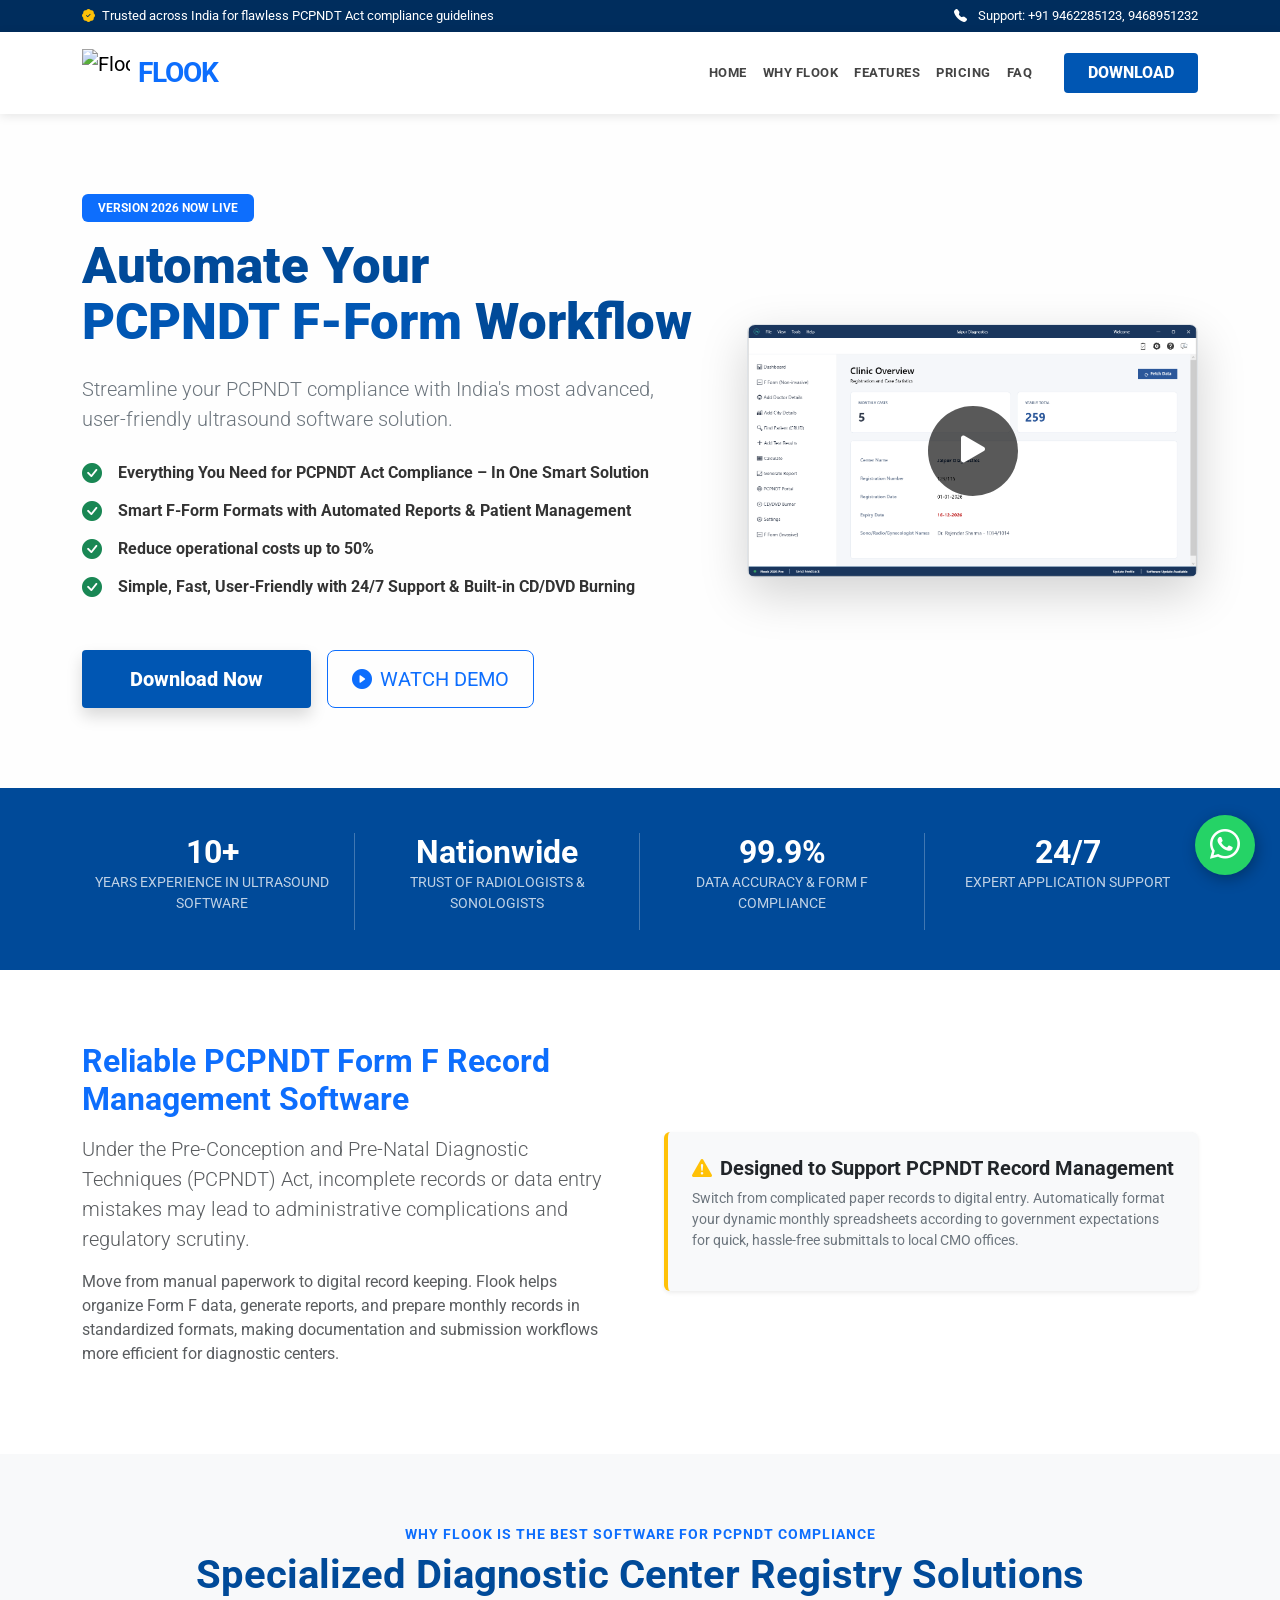
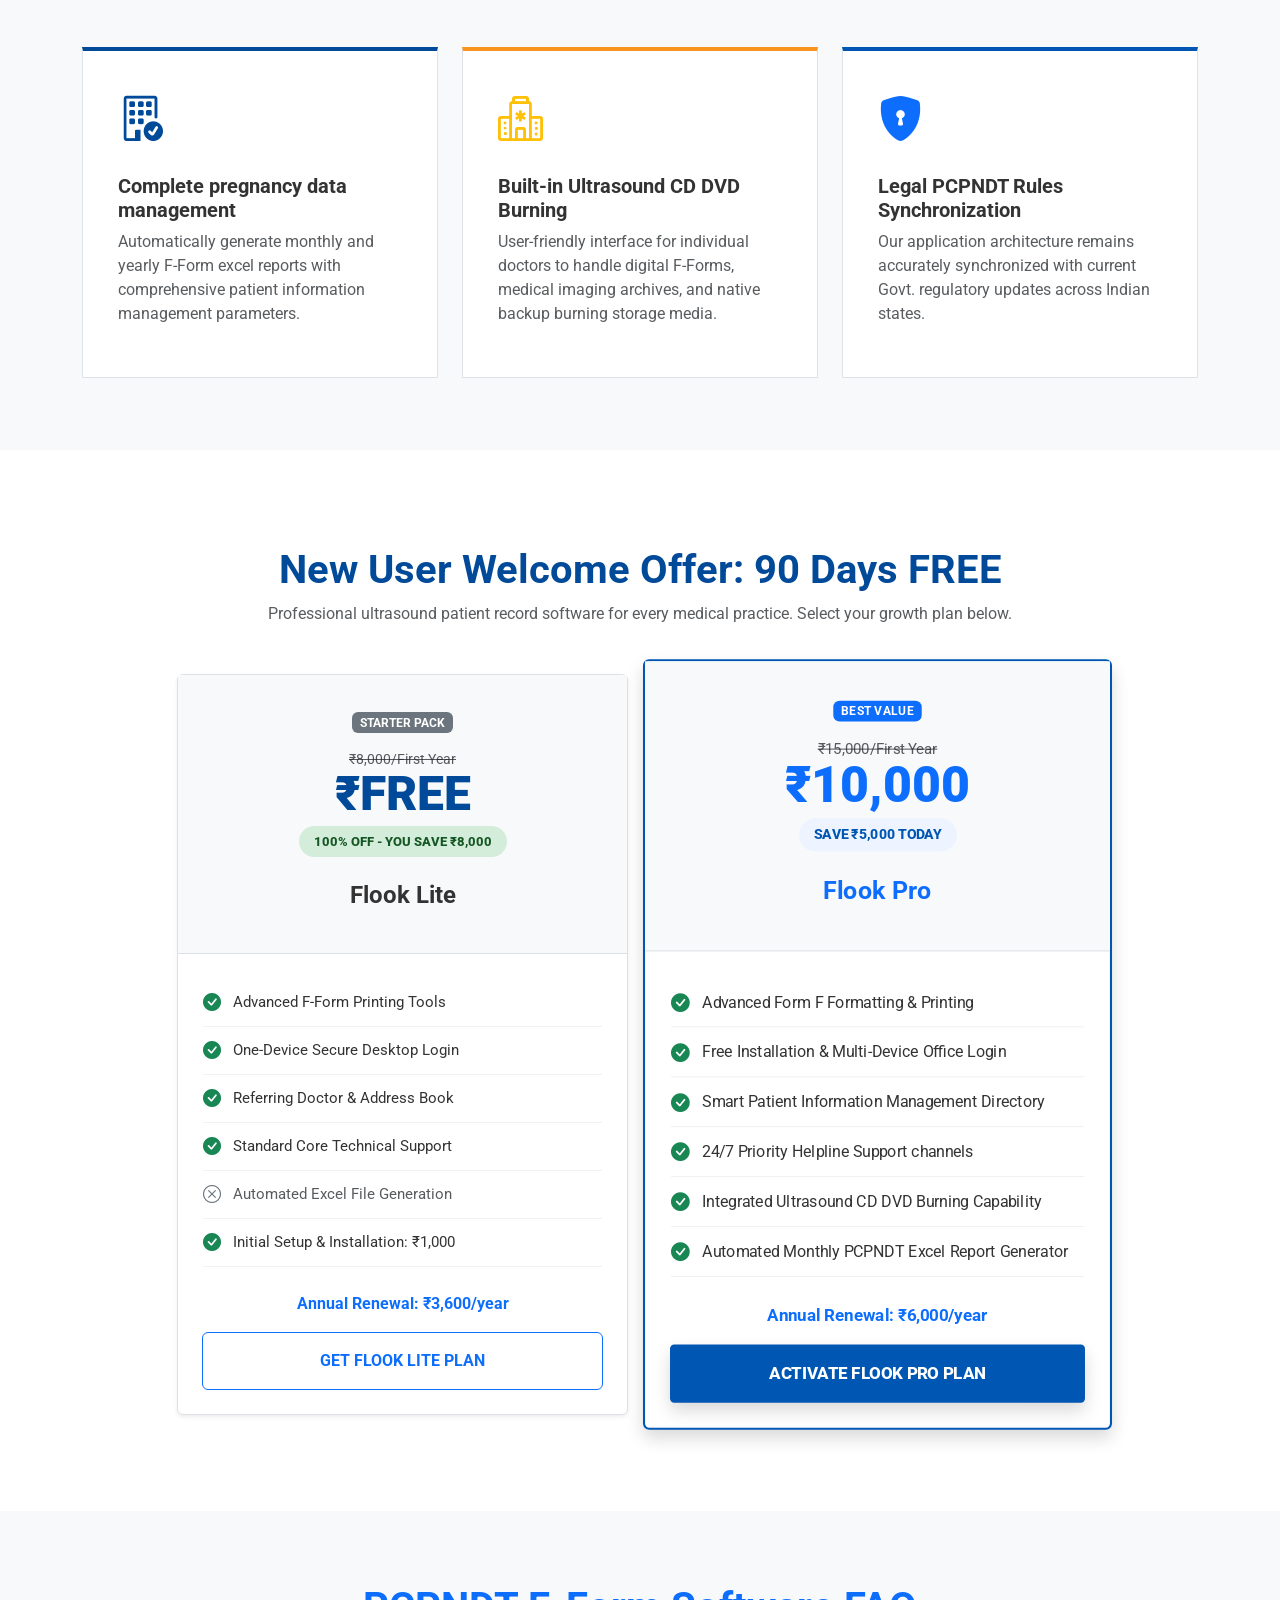
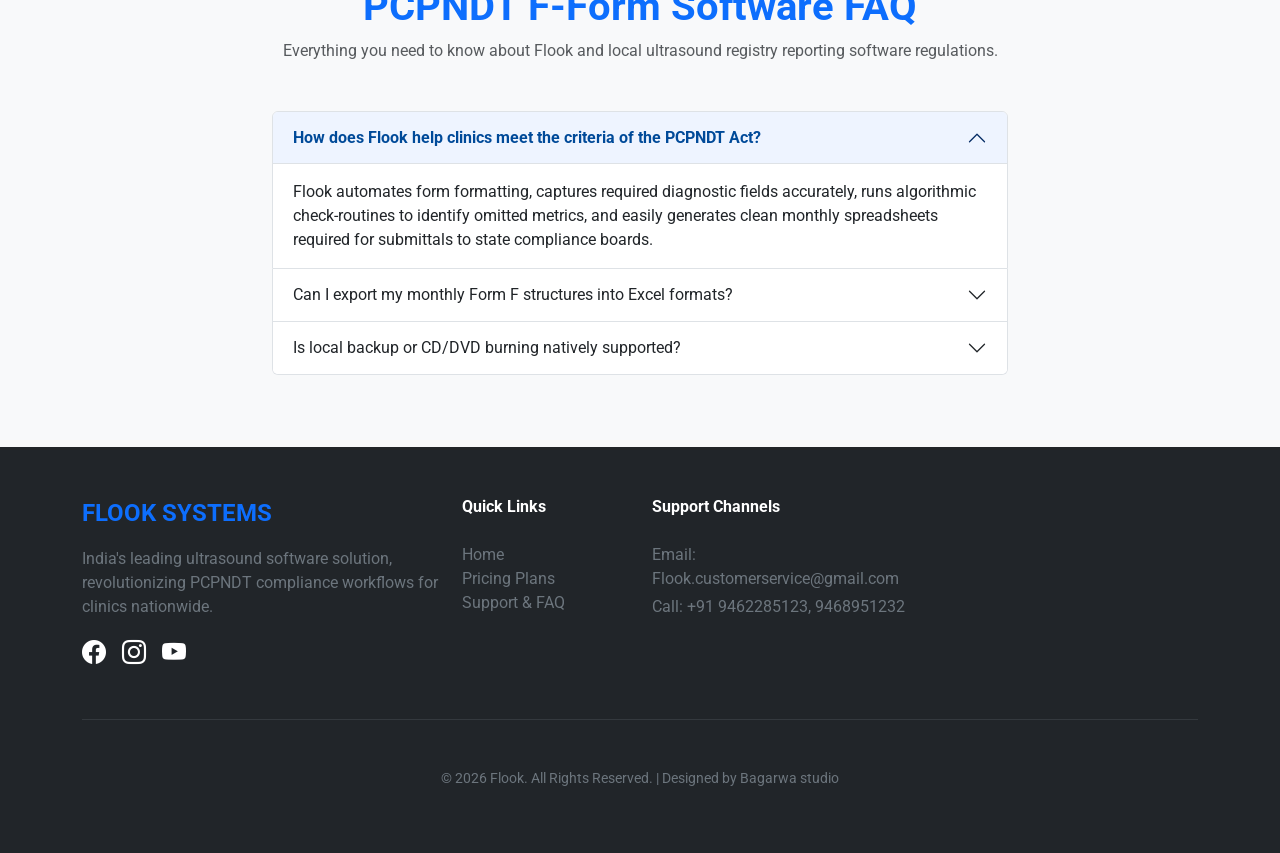
==== index.html @ 8f1b3f3e "Update index.html" ====
<!DOCTYPE html>
<html lang="en">


<!-- Google tag (gtag.js) -->
<script async src="https://www.googletagmanager.com/gtag/js?id=G-9907BZ45B7"></script>
<script>
  window.dataLayer = window.dataLayer || [];
  function gtag(){dataLayer.push(arguments);}
  gtag('js', new Date());

  gtag('config', 'G-9907BZ45B7');
</script>

<head>
  <meta charset="utf-8">
  <meta content="width=device-width, initial-scale=1.0" name="viewport">
  <title>PCPNDT F Form Software | Best Ultrasound Software & Compliance Tool India</title>
  <meta name="description" content="Looking for the best PCPNDT compliance software in India? Automate your ultrasound clinic reporting with Flook. Prevent clerical errors in ultrasound Form F, streamline patient data management, and generate monthly excel reports automatically. Try Flook Free.">

  <link href="assets/img/big.png" rel="icon">
  <link href="assets/img/big.png" rel="apple-touch-icon">

  <link href="https://fonts.googleapis.com/css2?family=Roboto:wght@300;400;500;700;900&display=swap" rel="stylesheet">

  <link href="https://cdn.jsdelivr.net/npm/bootstrap@5.3.0/dist/css/bootstrap.min.css" rel="stylesheet">
  <link href="https://cdn.jsdelivr.net/npm/bootstrap-icons@1.11.0/font/bootstrap-icons.css" rel="stylesheet">
  <link href="https://cdnjs.cloudflare.com/ajax/libs/aos/2.3.4/aos.css" rel="stylesheet">

  <!-- Structural SEO Structured Data: Native FAQ Page Schema for Google Rich Snippets -->
  <script type="application/ld+json">
  {
    "@context": "https://schema.org",
    "@type": "FAQPage",
    "mainEntity": [{
      "@type": "Question",
      "name": "How does Flook help clinics meet the criteria of the PCPNDT Act?",
      "acceptedAnswer": {
        "@type": "Answer",
        "text": "Flook automates form formatting, captures required diagnostic fields accurately, runs algorithmic check-routines to identify omitted metrics, and easily generates clean monthly spreadsheets required for submittals to state compliance boards."
      }
    }, {
      "@type": "Question",
      "name": "Can I export my monthly Form F structures into Excel formats?",
      "acceptedAnswer": {
        "@type": "Answer",
        "text": "Yes, with our Flook Pro package, you can generate comprehensive monthly reports matching the official requirements directly into clean Excel formats with a single click."
      }
    }, {
      "@type": "Question",
      "name": "Is local backup or CD/DVD burning natively supported?",
      "acceptedAnswer": {
        "@type": "Answer",
        "text": "Absolutely. Flook includes a built-in CD/DVD utility interface that helps individual doctors export and secure records cleanly to external media storage quickly."
      }
    }]
  }
  </script>

  <style>
    :root {
      --primary-blue: #004a99;
      --primary-dark: #002d5d; 
      --action-color: #0056b3; 
      --industry-orange: #f7941d;
      --light-bg: #f4f7f9;
      --dark-text: #333333;
      --border-color: #dee2e6;
    }

    body {
      font-family: 'Roboto', sans-serif;
      color: var(--dark-text);
      background-color: #fff;
      overflow-x: hidden;
    }

    /* Top Utility Bar */
    .top-bar {
      background: var(--primary-dark);
      color: white;
      font-size: 13px;
      padding: 6px 0;
    }

    /* Navigation */
    .navbar {
      box-shadow: 0 2px 10px rgba(0, 0, 0, 0.1);
      padding: 12px 0;
    }
    .nav-link {
      font-weight: 700;
      color: #444 !important;
      text-transform: uppercase;
      font-size: 13px;
      letter-spacing: 0.5px;
    }

    /* Hero Section */
    .hero-section {
      background: linear-gradient(rgba(255, 255, 255, 0.9), rgba(255, 255, 255, 0.9)), url('https://www.transparenttextures.com/patterns/cubes.png');
      background-color: var(--light-bg);
      padding: 80px 0;
      border-bottom: 5px solid var(--primary-blue);
    }
    .hero-title {
      font-weight: 900;
      color: var(--primary-blue);
      font-size: 3.2rem;
      line-height: 1.1;
    }
    .hero-title span { color: var(--action-color); }

    /* Stats Banner */
    .stats-banner {
      background: var(--primary-blue);
      color: white;
      padding: 40px 0;
    }

    /* Industry Cards */
    .industry-card {
      background: white;
      border: 1px solid var(--border-color);
      border-top: 4px solid var(--primary-blue);
      padding: 35px;
      transition: 0.3s;
      height: 100%;
    }
    .industry-card:hover {
      box-shadow: 0 10px 30px rgba(0, 0, 0, 0.1);
      transform: translateY(-5px);
    }
    .industry-icon {
      font-size: 45px;
      color: var(--primary-blue);
      margin-bottom: 20px;
    }

    /* Pricing Section */
    .price-card {
      border: 1px solid var(--border-color);
      padding: 0;
      transition: 0.3s;
      border-radius: 6px;
      background: white;
    }
    .price-card.popular {
      border: 2px solid var(--action-color) !important;
      transform: scale(1.04);
      z-index: 2;
    }
    .price-header {
      background: #f8f9fa;
      padding: 35px 20px;
      text-align: center;
      border-bottom: 1px solid var(--border-color);
    }
    .price-value {
      font-size: 48px;
      font-weight: 900;
      color: var(--primary-blue);
      line-height: 1;
    }
    .savings-badge {
      background: #d4edda;
      color: #155724;
      padding: 6px 15px;
      font-size: 13px;
      font-weight: 800;
      border-radius: 50px;
      display: inline-block;
    }

    /* Feature Lists */
    .feature-list {
      list-style: none;
      padding: 25px;
      margin: 0;
    }
    .feature-list li {
      padding: 10px 0;
      border-bottom: 1px solid #f1f1f1;
      font-size: 15px;
      display: flex;
      align-items: center;
    }
    .feature-list li i {
      margin-right: 12px;
      font-size: 18px;
    }

    /* Custom FAQ Styles */
    .accordion-button:not(.collapsed) {
      background-color: #eef4ff;
      color: var(--primary-blue);
      font-weight: bold;
    }
    .accordion-button:focus {
      box-shadow: none;
      border-color: rgba(0, 74, 153, 0.1);
    }

    /* Buttons */
    .btn-action {
      background: var(--action-color);
      color: white;
      font-weight: 800;
      border-radius: 4px;
      padding: 14px 35px;
      border: none;
      transition: 0.3s;
    }
    .btn-action:hover { background: var(--primary-dark); color: white; transform: translateY(-2px); }

    /* Video Modal */
    .modal-content { background-color: #000; border: none; }
    .btn-close-white { filter: invert(1) grayscale(100%) brightness(200%); }

    /* Floatings */
    .whatsapp-float {
      position: fixed;
      bottom: 25px;
      right: 25px;
      background: #25d366;
      color: white;
      width: 60px;
      height: 60px;
      border-radius: 50px;
      text-align: center;
      font-size: 30px;
      box-shadow: 2px 4px 15px rgba(0, 0, 0, 0.3);
      z-index: 1000;
      display: flex;
      align-items: center;
      justify-content: center;
      text-decoration: none;
    }
  </style>
</head>

<body>

  <div class="top-bar d-none d-md-block">
    <div class="container d-flex justify-content-between">
      <span><i class="bi bi-patch-check-fill me-1 text-warning"></i> Trusted across India for flawless PCPNDT Act compliance guidelines</span>
      <span><i class="bi bi-telephone-fill me-2"></i> Support: +91 9462285123, 9468951232</span>
    </div>
  </div>

  <nav class="navbar navbar-expand-lg sticky-top bg-white">
    <div class="container">
      <a class="navbar-brand d-flex align-items-center" href="#" aria-label="Flook Home">
        <img src="assets/img/big.png" alt="Flook PCPNDT F-Form Software Logo" height="48" width="48">
        <span class="ms-2 fw-bold fs-3 text-primary" style="letter-spacing: -1px;">FLOOK</span>
      </a>
      <button class="navbar-toggler" type="button" data-bs-toggle="collapse" data-bs-target="#navbarNav" aria-label="Toggle navigation">
        <span class="navbar-toggler-icon"></span>
      </button>
      <div class="collapse navbar-collapse" id="navbarNav">
        <ul class="navbar-nav ms-auto align-items-center">
          <li class="nav-item"><a class="nav-link" href="#home">Home</a></li>
          <li class="nav-item"><a class="nav-link" href="#why-compliance">Why Flook</a></li>
          <li class="nav-item"><a class="nav-link" href="#industries">Features</a></li>
          <li class="nav-item"><a class="nav-link" href="#pricing">Pricing</a></li>
          <li class="nav-item"><a class="nav-link" href="#faq">FAQ</a></li>
          <li class="nav-item ms-lg-4">
            <a href="https://drive.google.com/uc?export=download&id=1CwvOyfIvkybXZpqaRP0663yxuf3oWMKD" class="btn btn-action px-4 py-2">DOWNLOAD</a>
          </li>
        </ul>
      </div>
    </div>
  </nav>

  <section id="home" class="hero-section">
    <div class="container">
      <div class="row align-items-center">
        <div class="col-lg-7" data-aos="fade-right">
          <span class="badge bg-primary px-3 py-2 mb-3">VERSION 2026 NOW LIVE</span>
          <h1 class="hero-title">Automate Your <br><span>PCPNDT F-Form</span> Workflow</h1>
          <p class="lead mt-4 text-secondary pe-lg-5">Streamline your PCPNDT compliance with India's most advanced, user-friendly ultrasound software solution.</p>

          <div class="mt-4 mb-5">
             <div class="d-flex align-items-center mb-2"><i class="bi bi-check-circle-fill text-success me-3 fs-5"></i> <span class="fw-bold">Everything You Need for PCPNDT Act Compliance – In One Smart Solution</span></div>
            <div class="d-flex align-items-center mb-2"><i class="bi bi-check-circle-fill text-success me-3 fs-5"></i> <span class="fw-bold">Smart F-Form Formats with Automated Reports & Patient Management</span></div>
            <div class="d-flex align-items-center mb-2"><i class="bi bi-check-circle-fill text-success me-3 fs-5"></i> <span class="fw-bold">Reduce operational costs up to 50%</span></div>
            <div class="d-flex align-items-center mb-2"><i class="bi bi-check-circle-fill text-success me-3 fs-5"></i> <span class="fw-bold">Simple, Fast, User-Friendly with 24/7 Support & Built-in CD/DVD Burning</span></div>
          </div>

          <div class="d-flex flex-wrap gap-3">
            <a href="https://drive.google.com/uc?export=download&id=1CwvOyfIvkybXZpqaRP0663yxuf3oWMKD" class="btn btn-action btn-lg px-5 shadow">Download Now</a>
            <button type="button" class="btn btn-outline-primary btn-lg px-4" data-bs-toggle="modal" data-bs-target="#videoModal">
              <i class="bi bi-play-circle-fill me-2"></i>WATCH DEMO
            </button>
          </div>
        </div>
        <!-- <div class="col-lg-5 mt-5 mt-lg-0" data-aos="zoom-in">
          <div class="p-2 bg-white shadow-lg border rounded-3 position-relative">
            <img src="assets/img/hero-img.svg" class="img-fluid" alt="Flook Ultrasound Reporting Software and Patient Data Management Dashboard" width="500" height="400">
          </div>
        </div> -->


        <!-- <div class="col-lg-5 mt-5 mt-lg-0" data-aos="zoom-in">
    <div class="p-2 bg-white shadow-lg border rounded-3 position-relative">
        <img src="assets/img/hero-bg2.png"
             class="img-fluid"
             alt="Flook Ultrasound F-Form and Patient Data Management Dashboard"
             width="500"
             height="400">
    </div> -->

<div class="col-lg-5 mt-5 mt-lg-0" data-aos="zoom-in">

    <div class="video-box shadow-lg border rounded-3 overflow-hidden">

        <!-- Thumbnail -->
        <div id="thumbnailWrapper" class="position-relative">

            <img
                src="assets/img/hero-bg2.png"
                class="img-fluid w-100"
                alt="Flook Dashboard">

            <!-- Play Button -->
            <button id="playButton" class="play-btn">
                <i class="bi bi-play-fill"></i>
            </button>

        </div>

        <!-- Video -->
        <div id="videoWrapper" style="display:none;">
            <div class="ratio ratio-16x9">
                <iframe
                    id="heroVideo"
                    src=""
                    title="Flook Demo Video"
                    frameborder="0"
                    allow="accelerometer; autoplay; clipboard-write; encrypted-media; gyroscope; picture-in-picture; fullscreen"
                    allowfullscreen>
                </iframe>
            </div>
        </div>

    </div>

</div>

<style>
.video-box{
    background:#fff;
}

.play-btn{
    position:absolute;
    top:50%;
    left:50%;
    transform:translate(-50%,-50%);
    width:90px;
    height:90px;
    border:none;
    border-radius:50%;
    background:rgba(0,0,0,.65);
    color:#fff;
    font-size:48px;
    cursor:pointer;
    transition:.3s;
}

.play-btn:hover{
    transform:translate(-50%,-50%) scale(1.1);
    background:rgba(0,0,0,.85);
}

.play-btn i{
    line-height:1;
}
</style>

<script>
document.getElementById("playButton").addEventListener("click", function () {

    document.getElementById("thumbnailWrapper").style.display = "none";

    document.getElementById("videoWrapper").style.display = "block";

    document.getElementById("heroVideo").src =
        "https://www.youtube.com/embed/PJYkwn1Pyck?autoplay=1";
});
</script>
  </div>



      </div>
    </div>
  </section>

  <div class="modal fade" id="videoModal" tabindex="-1" aria-hidden="true">
    <div class="modal-dialog modal-lg modal-dialog-centered">
      <div class="modal-content">
        <div class="modal-header border-0 pb-0">
          <button type="button" class="btn-close btn-close-white" data-bs-dismiss="modal" aria-label="Close"></button>
        </div>
        <div class="modal-body p-0">
          <div class="ratio ratio-16x9">
            <iframe id="demoVideo" src="https://www.youtube.com/embed/PJYkwn1Pyck" title="Flook Software Demo" allowfullscreen></iframe>
          </div>
        </div>
      </div>
    </div>
  </div>

  <section class="stats-banner text-center">
    <div class="container">
      <div class="row g-4">
        <div class="col-6 col-md-3 border-end border-white border-opacity-25">
          <h2 class="fw-bold mb-0">10+</h2>
          <p class="small text-uppercase opacity-75">Years Experience in Ultrasound Software</p>
        </div>
        <div class="col-6 col-md-3 border-end border-white border-opacity-25">
          <h2 class="fw-bold mb-0">Nationwide</h2>
          <p class="small text-uppercase opacity-75">Trust of Radiologists & Sonologists</p>
        </div>
        <div class="col-6 col-md-3 border-end border-white border-opacity-25">
          <h2 class="fw-bold mb-0">99.9%</h2>
          <p class="small text-uppercase opacity-75">Data Accuracy & Form F Compliance</p>
        </div>
        <div class="col-6 col-md-3">
          <h2 class="fw-bold mb-0">24/7</h2>
          <p class="small text-uppercase opacity-75">Expert Application Support</p>
        </div>
      </div>
    </div>
  </section>

  <section id="why-compliance" class="py-5 bg-white">
    <div class="container py-4">
      <div class="row align-items-center g-5">
        <div class="col-md-6">
          <h2 class="fw-bold text-primary mb-3">Reliable PCPNDT Form F Record Management Software</h2>
          <p class="text-muted lead">Under the Pre-Conception and Pre-Natal Diagnostic Techniques (PCPNDT) Act, incomplete records or data entry mistakes may lead to administrative complications and regulatory scrutiny.</p>
          <p class="text-muted">Move from manual paperwork to digital record keeping. Flook helps organize Form F data, generate reports, and prepare monthly records in standardized formats, making documentation and submission workflows more efficient for diagnostic centers.</p>
        </div>
        <div class="col-md-6">
          <div class="p-4 rounded bg-light border-start border-4 border-warning shadow-sm">
            <h2 class="h5 fw-bold text-dark mb-2"><i class="bi bi-exclamation-triangle-fill text-warning me-2"></i>Designed to Support PCPNDT Record Management</h2>
            <p class="small text-secondary mb-3">Switch from complicated paper records to digital entry. Automatically format your dynamic monthly spreadsheets according to government expectations for quick, hassle-free submittals to local CMO offices.</p>
            <!-- <p class="small text-secondary mb-0">Flook outputs clean, structured data files compatible with regional regulatory networks, making online submission tasks simple for healthcare providers across Maharashtra (including MahaPNDT formatting updates), Delhi NCR, Uttar Pradesh, and Rajasthan.</p> -->
          </div>
        </div>
      </div>
    </div>
  </section>

  <section id="industries" class="py-5 bg-light">
    <div class="container py-4">
      <div class="text-center mb-5" data-aos="fade-up">
        <h2 class="text-primary fw-bold text-uppercase mb-2" style="font-size: 14px; letter-spacing: 1px;">Why Flook is the Best Software for PCPNDT Compliance</h2>
        <p class="fw-bold display-6 h2" style="color: var(--primary-blue); font-size: 2.5rem;">Specialized Diagnostic Center Registry Solutions</p>
      </div>
      <div class="row g-4">
        <div class="col-md-4" data-aos="fade-up">
          <div class="industry-card">
            <div class="industry-icon"><i class="bi bi-building-check"></i></div>
            <h3 class="fw-bold h5">Complete pregnancy data management</h3>
            <p class="text-muted">Automatically generate monthly and yearly F-Form excel reports with comprehensive patient information management parameters.</p>
          </div>
        </div>
        <div class="col-md-4" data-aos="fade-up" data-aos-delay="100">
          <div class="industry-card" style="border-top-color: var(--industry-orange);">
            <div class="industry-icon text-warning"><i class="bi bi-hospital"></i></div>
            <h3 class="fw-bold h5">Built-in Ultrasound CD DVD Burning</h3>
            <p class="text-muted">User-friendly interface for individual doctors to handle digital F-Forms, medical imaging archives, and native backup burning storage media.</p>
          </div>
        </div>
        <div class="col-md-4" data-aos="fade-up" data-aos-delay="200">
          <div class="industry-card" style="border-top-color: var(--action-color);">
            <div class="industry-icon text-primary"><i class="bi bi-shield-lock-fill"></i></div>
            <h3 class="fw-bold h5">Legal PCPNDT Rules Synchronization</h3>
            <p class="text-muted">Our application architecture remains accurately synchronized with current Govt. regulatory updates across Indian states.</p>
          </div>
        </div>
      </div>
    </div>
  </section>

  <section id="pricing" class="py-5 bg-white">
    <div class="container py-5">
      <div class="text-center mb-5" data-aos="fade-up">
        <h2 class="fw-bold display-6" style="color: var(--primary-blue);">New User Welcome Offer: 90 Days FREE</h2>
        <p class="text-muted">Professional ultrasound patient record software for every medical practice. Select your growth plan below.</p>
      </div>

      <div class="row justify-content-center g-4">
        <div class="col-lg-5 col-md-6" data-aos="fade-up" data-aos-delay="100">
          <div class="price-card h-100 shadow-sm">
            <div class="price-header">
              <span class="badge bg-secondary mb-3">STARTER PACK</span>
              <div class="text-muted text-decoration-line-through small">₹8,000/First Year</div>
              <div class="price-value">₹FREE</div>
              <div class="savings-badge mt-2">100% OFF - YOU SAVE ₹8,000</div>
              <h3 class="h4 mt-4 fw-bold">Flook Lite</h3>
            </div>
            <ul class="feature-list">
              <li><i class="bi bi-check-circle-fill text-success"></i> Advanced F-Form Printing Tools</li>
              <li><i class="bi bi-check-circle-fill text-success"></i> One-Device Secure Desktop Login</li>
              <li><i class="bi bi-check-circle-fill text-success"></i> Referring Doctor & Address Book</li>
              <li><i class="bi bi-check-circle-fill text-success"></i> Standard Core Technical Support</li>
              <li class="text-muted"><i class="bi bi-x-circle text-secondary"></i> Automated Excel File Generation</li>
              <li><i class="bi bi-check-circle-fill text-success"></i> Initial Setup & Installation: ₹1,000</li>
            </ul>
            <div class="p-4 pt-0 text-center">
              <div class="fw-bold text-primary mb-3">Annual Renewal: ₹3,600/year</div>
              <a href="https://wa.me/9462285123" class="btn btn-outline-primary w-100 py-3 fw-bold">GET FLOOK LITE PLAN</a>
            </div>
          </div>
        </div>

        <div class="col-lg-5 col-md-6" data-aos="fade-up" data-aos-delay="200">
          <div class="price-card popular h-100 shadow">
            <div class="price-header position-relative">
              <span class="badge bg-primary mb-3">BEST VALUE</span>
              <div class="text-muted text-decoration-line-through small">₹15,000/First Year</div>
              <div class="price-value text-primary">₹10,000</div>
              <div class="savings-badge mt-2" style="background:#eef4ff; color:#0056b3;">SAVE ₹5,000 TODAY</div>
              <h3 class="h4 mt-4 fw-bold text-primary">Flook Pro</h3>
            </div>
            <ul class="feature-list">
              <li><i class="bi bi-check-circle-fill text-success"></i> Advanced Form F Formatting & Printing</li>
              <li><i class="bi bi-check-circle-fill text-success"></i> Free Installation & Multi-Device Office Login</li>
              <li><i class="bi bi-check-circle-fill text-success"></i> Smart Patient Information Management Directory</li>
              <li><i class="bi bi-check-circle-fill text-success"></i> 24/7 Priority Helpline Support channels</li>
              <li><i class="bi bi-check-circle-fill text-success"></i> Integrated Ultrasound CD DVD Burning Capability</li>
              <li><i class="bi bi-check-circle-fill text-success"></i> Automated Monthly PCPNDT Excel Report Generator</li>
            </ul>
            <div class="p-4 pt-0 text-center">
              <div class="fw-bold text-primary mb-3">Annual Renewal: ₹6,000/year</div>
              <a href="https://wa.me/9462285123" class="btn btn-action w-100 py-3 shadow">ACTIVATE FLOOK PRO PLAN</a>
            </div>
          </div>
        </div>
      </div>
    </div>
  </section>

  <section id="faq" class="py-5 bg-light">
    <div class="container py-4">
      <div class="text-center mb-5">
        <h2 class="fw-bold display-6 text-primary">PCPNDT F-Form Software FAQ</h2>
        <p class="text-muted">Everything you need to know about Flook and local ultrasound registry reporting software regulations.</p>
      </div>
      <div class="row justify-content-center">
        <div class="col-lg-8">
          <div class="accordion" id="faqAccordion">
            <div class="accordion-item">
              <h2 class="accordion-header" id="headingOne">
                <button class="accordion-button" type="button" data-bs-toggle="collapse" data-bs-target="#collapseOne" aria-expanded="true" aria-controls="collapseOne">
                  How does Flook help clinics meet the criteria of the PCPNDT Act?
                </button>
              </h2>
              <div id="collapseOne" class="accordion-collapse collapse show" aria-labelledby="headingOne" data-bs-parent="#faqAccordion">
                <div class="accordion-body">
                  Flook automates form formatting, captures required diagnostic fields accurately, runs algorithmic check-routines to identify omitted metrics, and easily generates clean monthly spreadsheets required for submittals to state compliance boards.
                </div>
              </div>
            </div>
            <div class="accordion-item">
              <h2 class="accordion-header" id="headingTwo">
                <button class="accordion-button collapsed" type="button" data-bs-toggle="collapse" data-bs-target="#collapseTwo" aria-expanded="false" aria-controls="collapseTwo">
                  Can I export my monthly Form F structures into Excel formats?
                </button>
              </h2>
              <div id="collapseTwo" class="accordion-collapse collapse" aria-labelledby="headingTwo" data-bs-parent="#faqAccordion">
                <div class="accordion-body">
                  Yes, with our Flook Pro package, you can generate comprehensive monthly reports matching the official requirements directly into clean Excel formats with a single click.
                </div>
              </div>
            </div>
            <div class="accordion-item">
              <h2 class="accordion-header" id="headingThree">
                <button class="accordion-button collapsed" type="button" data-bs-toggle="collapse" data-bs-target="#collapseThree" aria-expanded="false" aria-controls="collapseThree">
                  Is local backup or CD/DVD burning natively supported?
                </button>
              </h2>
              <div id="collapseThree" class="accordion-collapse collapse" aria-labelledby="headingThree" data-bs-parent="#faqAccordion">
                <div class="accordion-body">
                  Absolutely. Flook includes a built-in CD/DVD utility interface that helps individual doctors export and secure records cleanly to external media storage quickly.
                </div>
              </div>
            </div>
          </div>
        </div>
      </div>
    </div>
  </section>

  <footer class="py-5 bg-dark text-white">
    <div class="container">
      <div class="row g-4">
        <div class="col-md-4">
          <span class="fs-4 fw-bold text-primary d-block mb-3">FLOOK SYSTEMS</span>
          <p class="text-secondary">India's leading ultrasound software solution, revolutionizing PCPNDT compliance workflows for clinics nationwide.</p>
          <div class="fs-4 d-flex gap-3">
            <a href="https://www.facebook.com/profile.php?id=100091743423505" class="text-white" aria-label="Follow Flook on Facebook"><i class="bi bi-facebook"></i></a>
            <a href="https://www.instagram.com/flook.in.social" class="text-white" aria-label="Follow Flook on Instagram"><i class="bi bi-instagram"></i></a>
            <a href="https://www.youtube.com/@flookindia4562" class="text-white" aria-label="Subscribe to Flook YouTube Channel"><i class="bi bi-youtube"></i></a>
          </div>
        </div>
        <div class="col-md-2">
          <span class="fw-bold mb-4 d-block text-white">Quick Links</span>
          <ul class="list-unstyled text-secondary">
            <li><a href="#home" class="text-secondary text-decoration-none">Home</a></li>
            <li><a href="#pricing" class="text-secondary text-decoration-none">Pricing Plans</a></li>
            <li><a href="#faq" class="text-secondary text-decoration-none">Support & FAQ</a></li>
          </ul>
        </div>
        <div class="col-md-3">
          <span class="fw-bold mb-4 d-block text-white">Support Channels</span>
          <p class="text-secondary mb-1">Email: Flook.customerservice@gmail.com</p>
          <p class="text-secondary">Call: +91 9462285123, 9468951232</p>
        </div>
      </div>
      <hr class="my-5 border-secondary">
      <p class="text-center text-secondary small">© 2026 Flook. All Rights Reserved. | Designed by Bagarwa studio</p>
    </div>
  </footer>

  <a href="https://wa.me/9462285123" class="whatsapp-float" aria-label="Contact support team via WhatsApp Chat">
    <i class="bi bi-whatsapp"></i>
  </a>

  <script src="https://cdn.jsdelivr.net/npm/bootstrap@5.3.0/dist/js/bootstrap.bundle.min.js"></script>
  <script src="https://cdnjs.cloudflare.com/ajax/libs/aos/2.3.4/aos.js"></script>
  <script>
    AOS.init({ duration: 800, once: true });

    // Video Modal Controller
    const vModal = document.getElementById('videoModal');
    const vIframe = document.getElementById('demoVideo');
    vModal.addEventListener('hidden.bs.modal', function () {
      const currentSrc = vIframe.src;
      vIframe.src = ''; 
      vIframe.src = currentSrc; 
    });
  </script>

</body>
</html>
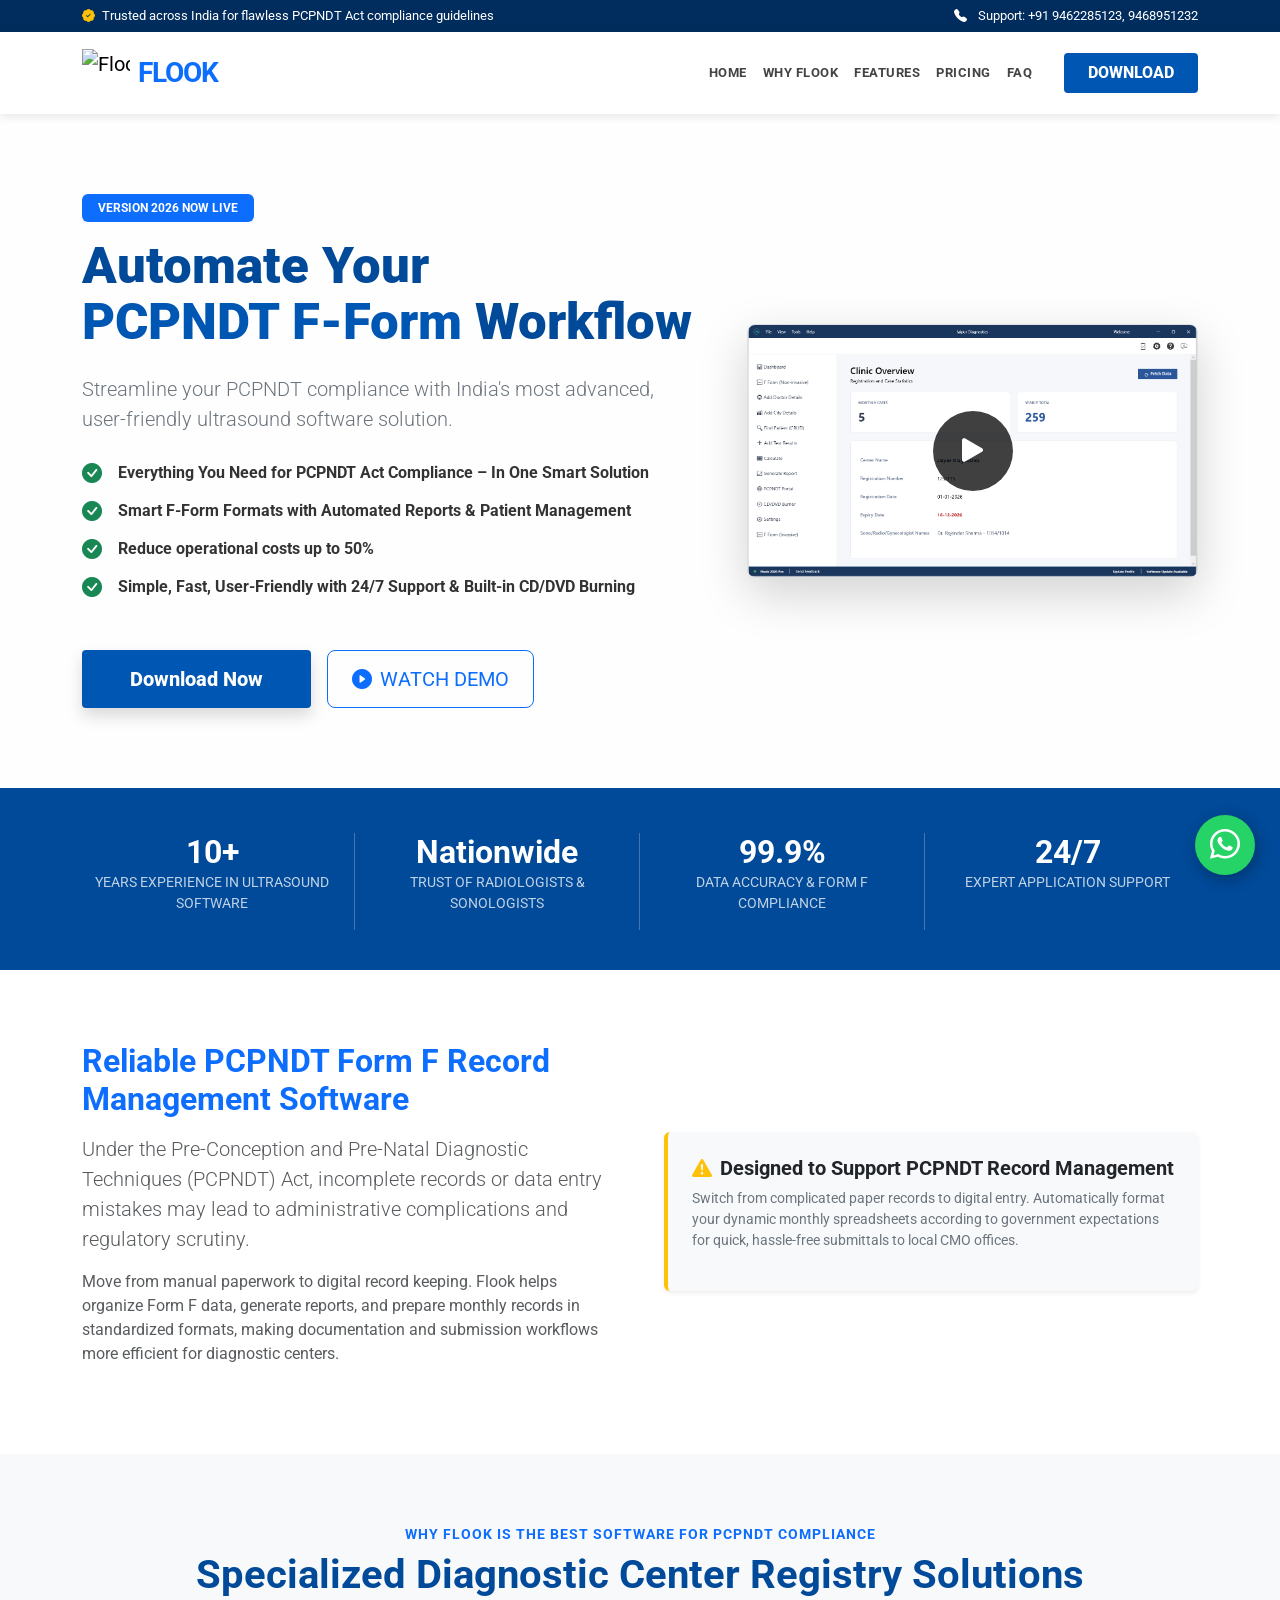
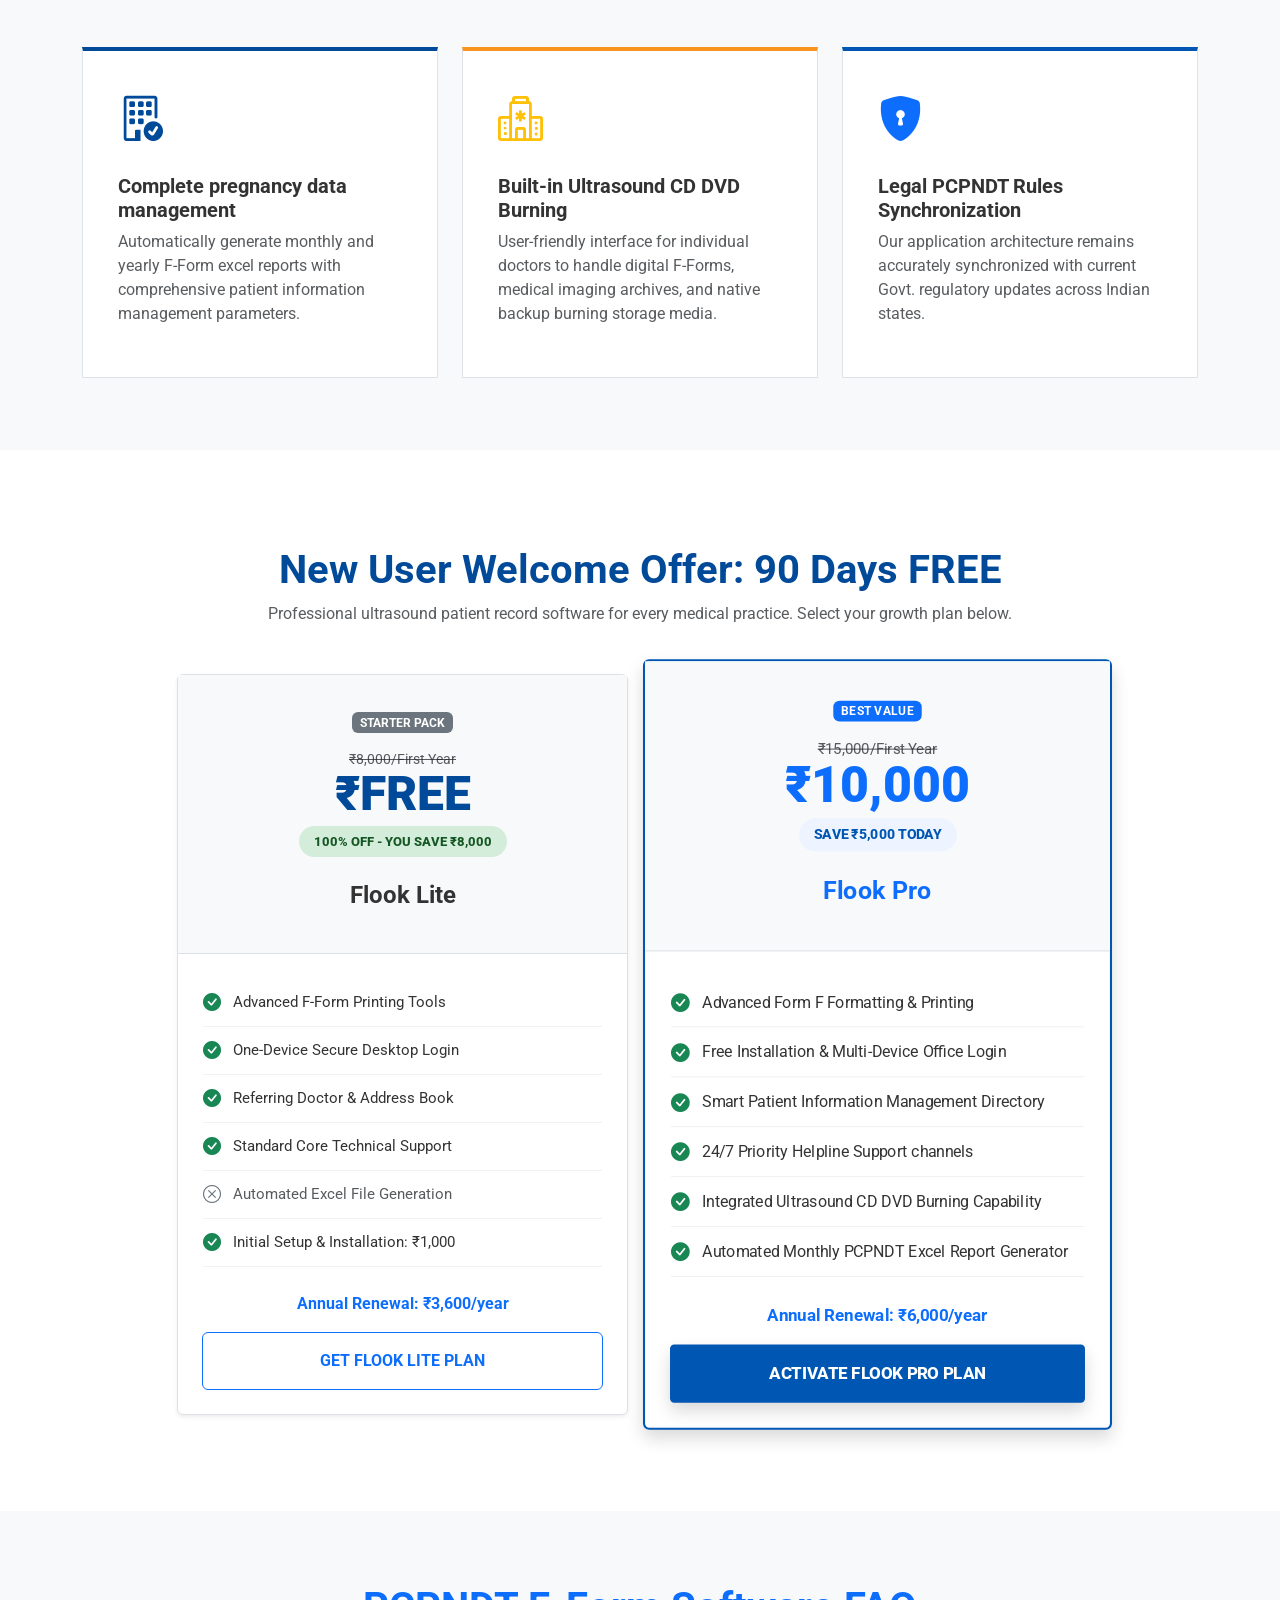
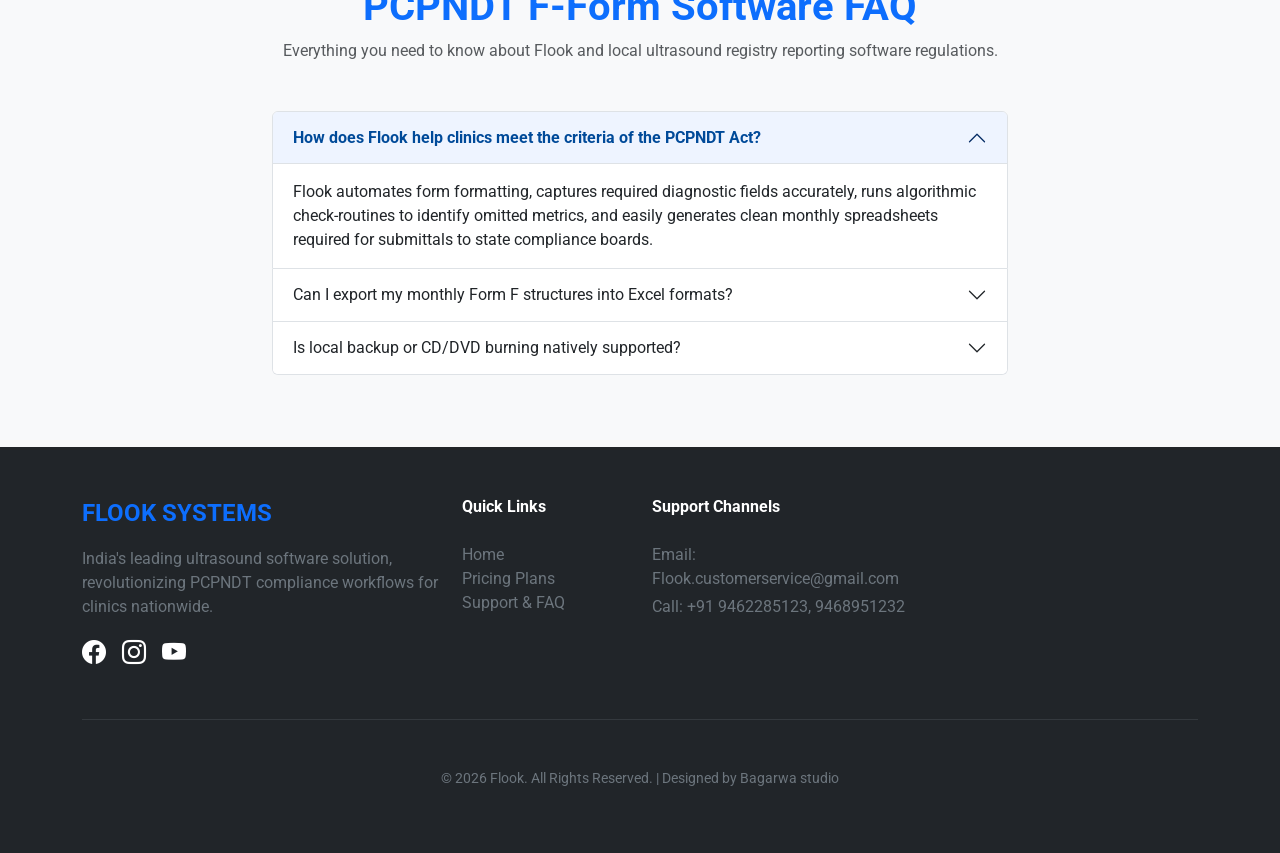
==== commit 311845ee: "Update index.html" ====
--- a/index.html
+++ b/index.html
@@ -1,8 +1,6 @@
 <!DOCTYPE html>
 <html lang="en">
 
-
-<!-- Google tag (gtag.js) -->
 <script async src="https://www.googletagmanager.com/gtag/js?id=G-9907BZ45B7"></script>
 <script>
   window.dataLayer = window.dataLayer || [];
@@ -27,7 +25,6 @@
   <link href="https://cdn.jsdelivr.net/npm/bootstrap-icons@1.11.0/font/bootstrap-icons.css" rel="stylesheet">
   <link href="https://cdnjs.cloudflare.com/ajax/libs/aos/2.3.4/aos.css" rel="stylesheet">
 
-  <!-- Structural SEO Structured Data: Native FAQ Page Schema for Google Rich Snippets -->
   <script type="application/ld+json">
   {
     "@context": "https://schema.org",
@@ -57,6 +54,50 @@
   }
   </script>
 
+  <script type="application/ld+json">
+  {
+    "@context": "https://schema.org",
+    "@type": "ItemList",
+    "itemListElement": [
+      {
+        "@type": "SiteNavigationElement",
+        "position": 1,
+        "name": "Download",
+        "url": "https://flook.in/Download-Center.html"
+      },
+      {
+        "@type": "SiteNavigationElement",
+        "position": 2,
+        "name": "Pricing",
+        "url": "https://flook.in/#pricing"
+      },
+      {
+        "@type": "SiteNavigationElement",
+        "position": 3,
+        "name": "FAQ",
+        "url": "https://flook.in/#faq"
+      }
+    ]
+  }
+  </script>
+
+  <script type="application/ld+json">
+  {
+    "@context": "https://schema.org",
+    "@type": "VideoObject",
+    "name": "Flook PCPNDT F-Form Software Demo",
+    "description": "Watch how Flook automates ultrasound clinic reporting, handles patient data management, and generates Form F spreadsheets effortlessly.",
+    "thumbnailUrl": [
+      "https://flook.in/assets/img/hero-bg2.png",
+      "https://img.youtube.com/vi/PJYkwn1Pyck/maxresdefault.jpg"
+    ],
+    "uploadDate": "2024-01-01T08:00:00+05:30",
+    "contentUrl": "https://www.youtube.com/watch?v=PJYkwn1Pyck",
+    "embedUrl": "https://www.youtube.com/embed/PJYkwn1Pyck?rel=0&amp;showinfo=0",
+    "regionsAllowed": "IN"
+  }
+  </script>
+
   <style>
     :root {
       --primary-blue: #004a99;
@@ -236,6 +277,12 @@
       justify-content: center;
       text-decoration: none;
     }
+
+    /* Video Embed Components */
+    .video-box { background: #fff; }
+    .play-btn { position: absolute; top: 50%; left: 50%; transform: translate(-50%, -50%); width: 80px; height: 80px; border: none; border-radius: 50%; background: rgba(0, 0, 0, .75); color: #fff; font-size: 42px; cursor: pointer; transition: .3s; z-index: 10; }
+    .play-btn:hover { transform: translate(-50%, -50%) scale(1.08); background: rgba(0, 0, 0, .9); }
+    .play-btn i { line-height: 1; }
   </style>
 </head>
 
@@ -265,7 +312,7 @@
           <li class="nav-item"><a class="nav-link" href="#pricing">Pricing</a></li>
           <li class="nav-item"><a class="nav-link" href="#faq">FAQ</a></li>
           <li class="nav-item ms-lg-4">
-            <a href="https://drive.google.com/uc?export=download&id=1CwvOyfIvkybXZpqaRP0663yxuf3oWMKD" class="btn btn-action px-4 py-2">DOWNLOAD</a>
+            <a href="Download-Center.html" class="btn btn-action px-4 py-2">DOWNLOAD</a>
           </li>
         </ul>
       </div>
@@ -281,7 +328,7 @@
           <p class="lead mt-4 text-secondary pe-lg-5">Streamline your PCPNDT compliance with India's most advanced, user-friendly ultrasound software solution.</p>
 
           <div class="mt-4 mb-5">
-             <div class="d-flex align-items-center mb-2"><i class="bi bi-check-circle-fill text-success me-3 fs-5"></i> <span class="fw-bold">Everything You Need for PCPNDT Act Compliance – In One Smart Solution</span></div>
+            <div class="d-flex align-items-center mb-2"><i class="bi bi-check-circle-fill text-success me-3 fs-5"></i> <span class="fw-bold">Everything You Need for PCPNDT Act Compliance – In One Smart Solution</span></div>
             <div class="d-flex align-items-center mb-2"><i class="bi bi-check-circle-fill text-success me-3 fs-5"></i> <span class="fw-bold">Smart F-Form Formats with Automated Reports & Patient Management</span></div>
             <div class="d-flex align-items-center mb-2"><i class="bi bi-check-circle-fill text-success me-3 fs-5"></i> <span class="fw-bold">Reduce operational costs up to 50%</span></div>
             <div class="d-flex align-items-center mb-2"><i class="bi bi-check-circle-fill text-success me-3 fs-5"></i> <span class="fw-bold">Simple, Fast, User-Friendly with 24/7 Support & Built-in CD/DVD Burning</span></div>
@@ -294,108 +341,32 @@
             </button>
           </div>
         </div>
-        <!-- <div class="col-lg-5 mt-5 mt-lg-0" data-aos="zoom-in">
-          <div class="p-2 bg-white shadow-lg border rounded-3 position-relative">
-            <img src="assets/img/hero-img.svg" class="img-fluid" alt="Flook Ultrasound Reporting Software and Patient Data Management Dashboard" width="500" height="400">
-          </div>
-        </div> -->
-
-
-        <!-- <div class="col-lg-5 mt-5 mt-lg-0" data-aos="zoom-in">
-    <div class="p-2 bg-white shadow-lg border rounded-3 position-relative">
-        <img src="assets/img/hero-bg2.png"
-             class="img-fluid"
-             alt="Flook Ultrasound F-Form and Patient Data Management Dashboard"
-             width="500"
-             height="400">
-    </div> -->
-
-<div class="col-lg-5 mt-5 mt-lg-0" data-aos="zoom-in">
-
-    <div class="video-box shadow-lg border rounded-3 overflow-hidden">
-
-        <!-- Thumbnail -->
-        <div id="thumbnailWrapper" class="position-relative">
-
-            <img
-                src="assets/img/hero-bg2.png"
-                class="img-fluid w-100"
-                alt="Flook Dashboard">
-
-            <!-- Play Button -->
-            <button id="playButton" class="play-btn">
+
+        <div class="col-lg-5 mt-5 mt-lg-0" data-aos="zoom-in">
+          <div class="video-box shadow-lg border rounded-3 overflow-hidden">
+            <div id="videoContainer" class="position-relative ratio ratio-16x9">
+              <img id="thumbnailImg" src="assets/img/hero-bg2.png" class="img-fluid w-100 h-100 position-absolute top-0 start-0" style="object-fit: cover; z-index: 2;" alt="Flook Dashboard">
+              
+              <button id="playButton" class="play-btn position-absolute">
                 <i class="bi bi-play-fill"></i>
-            </button>
-
-        </div>
-
-        <!-- Video -->
-        <div id="videoWrapper" style="display:none;">
-            <div class="ratio ratio-16x9">
-                <iframe
-                    id="heroVideo"
-                    src=""
-                    title="Flook Demo Video"
-                    frameborder="0"
-                    allow="accelerometer; autoplay; clipboard-write; encrypted-media; gyroscope; picture-in-picture; fullscreen"
-                    allowfullscreen>
-                </iframe>
-            </div>
-        </div>
-
-    </div>
-
-</div>
-
-<style>
-.video-box{
-    background:#fff;
-}
-
-.play-btn{
-    position:absolute;
-    top:50%;
-    left:50%;
-    transform:translate(-50%,-50%);
-    width:90px;
-    height:90px;
-    border:none;
-    border-radius:50%;
-    background:rgba(0,0,0,.65);
-    color:#fff;
-    font-size:48px;
-    cursor:pointer;
-    transition:.3s;
-}
-
-.play-btn:hover{
-    transform:translate(-50%,-50%) scale(1.1);
-    background:rgba(0,0,0,.85);
-}
-
-.play-btn i{
-    line-height:1;
-}
-</style>
-
-<script>
-document.getElementById("playButton").addEventListener("click", function () {
-
-    document.getElementById("thumbnailWrapper").style.display = "none";
-
-    document.getElementById("videoWrapper").style.display = "block";
-
-    document.getElementById("heroVideo").src =
-        "https://www.youtube.com/embed/PJYkwn1Pyck?autoplay=1";
-});
-</script>
-  </div>
-
-
-
+              </button>
+
+              <iframe id="heroVideo" src="https://www.youtube.com/embed/PJYkwn1Pyck?rel=0" title="Flook Demo Video" frameborder="0" allow="accelerometer; autoplay; clipboard-write; encrypted-media; gyroscope; picture-in-picture; fullscreen" allowfullscreen>
+              </iframe>
+            </div>
+          </div>
+        </div>
       </div>
     </div>
   </section>
+
+  <script>
+    document.getElementById("playButton").addEventListener("click", function () {
+        document.getElementById("thumbnailImg").style.display = "none";
+        this.style.display = "none";
+        document.getElementById("heroVideo").src = "https://www.youtube.com/embed/PJYkwn1Pyck?autoplay=1&rel=0";
+    });
+  </script>
 
   <div class="modal fade" id="videoModal" tabindex="-1" aria-hidden="true">
     <div class="modal-dialog modal-lg modal-dialog-centered">
@@ -447,7 +418,6 @@
           <div class="p-4 rounded bg-light border-start border-4 border-warning shadow-sm">
             <h2 class="h5 fw-bold text-dark mb-2"><i class="bi bi-exclamation-triangle-fill text-warning me-2"></i>Designed to Support PCPNDT Record Management</h2>
             <p class="small text-secondary mb-3">Switch from complicated paper records to digital entry. Automatically format your dynamic monthly spreadsheets according to government expectations for quick, hassle-free submittals to local CMO offices.</p>
-            <!-- <p class="small text-secondary mb-0">Flook outputs clean, structured data files compatible with regional regulatory networks, making online submission tasks simple for healthcare providers across Maharashtra (including MahaPNDT formatting updates), Delhi NCR, Uttar Pradesh, and Rajasthan.</p> -->
           </div>
         </div>
       </div>
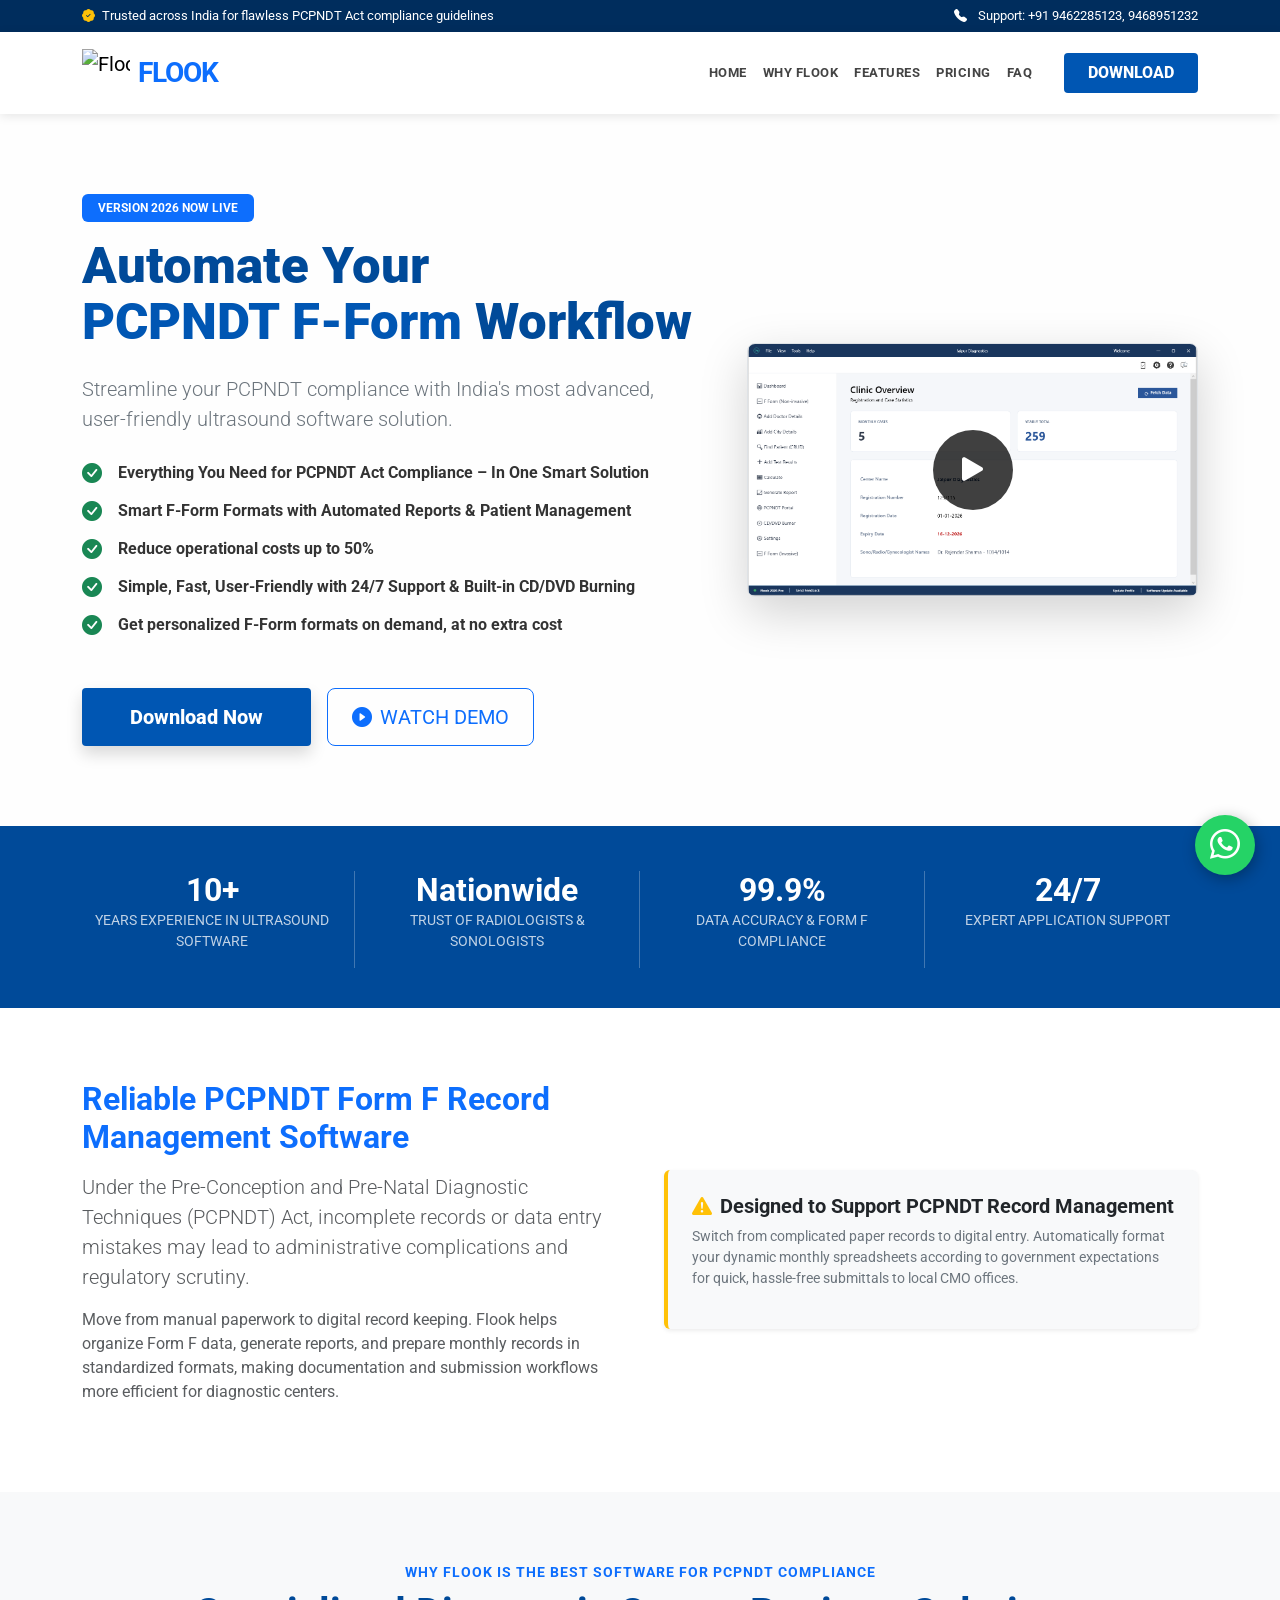
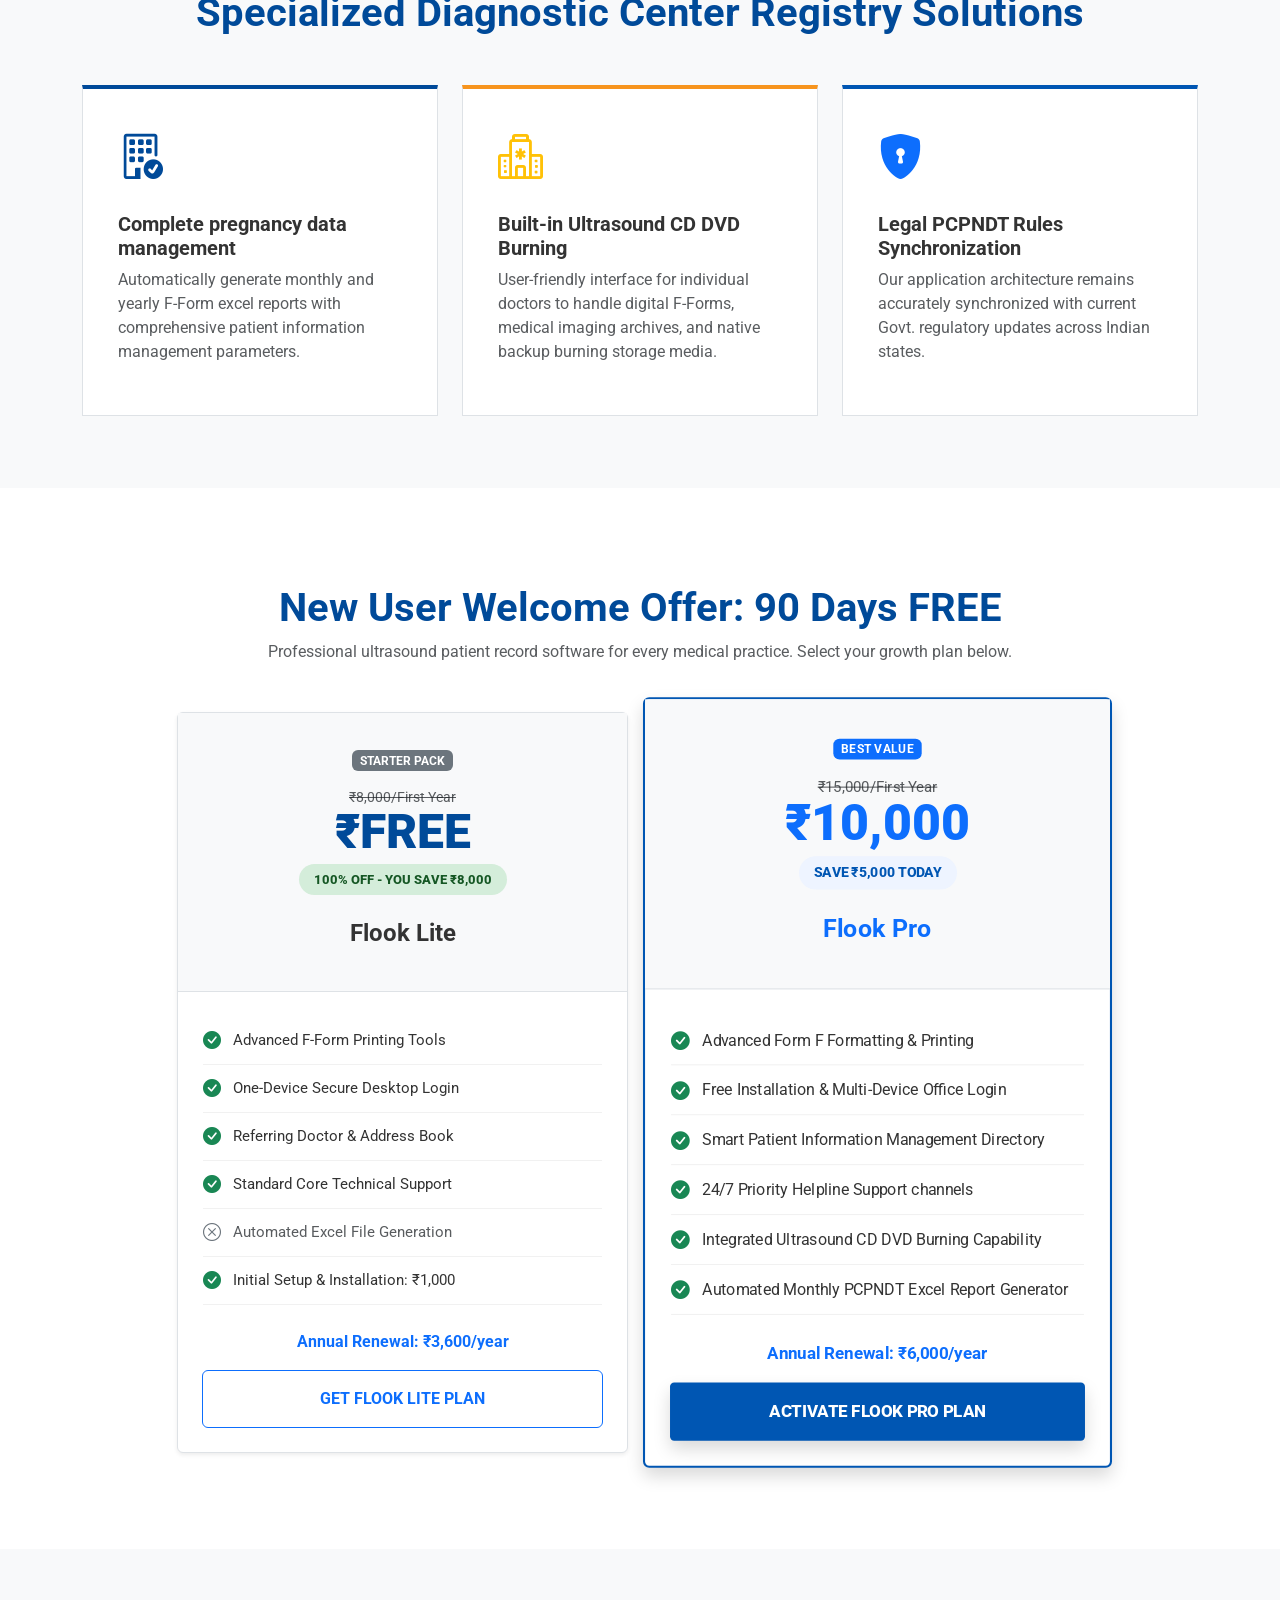
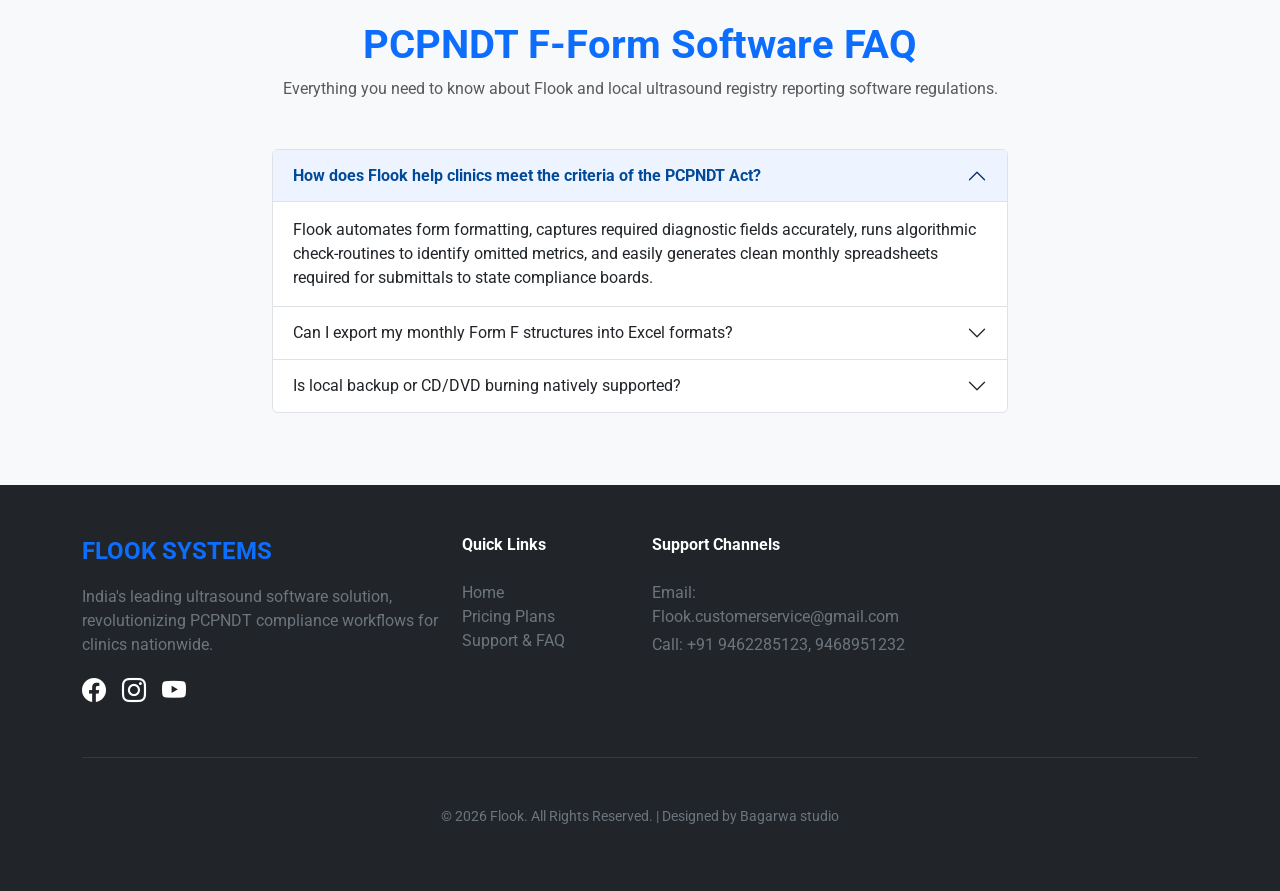
==== commit ce4c5b06: "Update index.html" ====
--- a/index.html
+++ b/index.html
@@ -332,10 +332,11 @@
             <div class="d-flex align-items-center mb-2"><i class="bi bi-check-circle-fill text-success me-3 fs-5"></i> <span class="fw-bold">Smart F-Form Formats with Automated Reports & Patient Management</span></div>
             <div class="d-flex align-items-center mb-2"><i class="bi bi-check-circle-fill text-success me-3 fs-5"></i> <span class="fw-bold">Reduce operational costs up to 50%</span></div>
             <div class="d-flex align-items-center mb-2"><i class="bi bi-check-circle-fill text-success me-3 fs-5"></i> <span class="fw-bold">Simple, Fast, User-Friendly with 24/7 Support & Built-in CD/DVD Burning</span></div>
+           <div class="d-flex align-items-center mb-2"><i class="bi bi-check-circle-fill text-success me-3 fs-5"></i> <span class="fw-bold">Get personalized F-Form formats on demand, at no extra cost</span></div>
           </div>
 
           <div class="d-flex flex-wrap gap-3">
-            <a href="https://drive.google.com/uc?export=download&id=1CwvOyfIvkybXZpqaRP0663yxuf3oWMKD" class="btn btn-action btn-lg px-5 shadow">Download Now</a>
+            <a href="https://github.com/mhbagarwa/mhbagarwa/releases/download/fjuly2026/Flook.pro.Setup.v26.07.01.exe" class="btn btn-action btn-lg px-5 shadow">Download Now</a>
             <button type="button" class="btn btn-outline-primary btn-lg px-4" data-bs-toggle="modal" data-bs-target="#videoModal">
               <i class="bi bi-play-circle-fill me-2"></i>WATCH DEMO
             </button>
